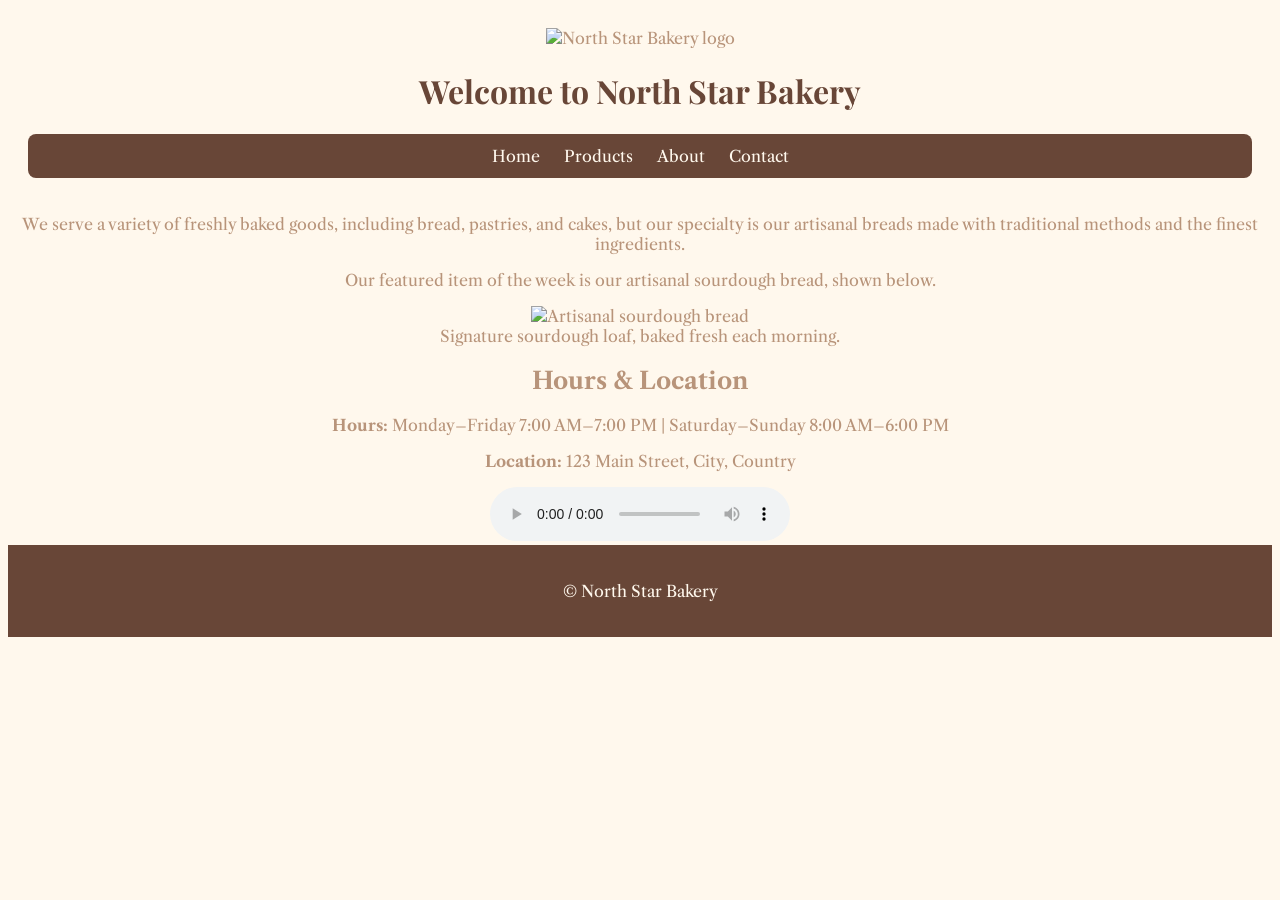
==== index.html @ 87f15286 "Add files via upload" ====
<!DOCTYPE HTML>
<html lang="en">
<head>
  <title>North Star Bakery</title>
  <link rel="stylesheet" href=styles.css>
</head>
<body>
  <header>
    <img src="/home/tristan/Downloads/Bakery_c/bakery-logo_c.png" alt="North Star Bakery logo" width="300">
    <h1>Welcome to North Star Bakery</h1>
    <nav aria-label="Main navigation">
      <a href="index.html">Home</a>
      <a href="product.html">Products</a>
      <a href="about.html">About</a>
      <a href="contact.html">Contact</a>
    </nav>
  </header>

  <main>
    <p>We serve a variety of freshly baked goods, including bread, pastries, and cakes, but our specialty is our artisanal breads made with traditional methods and the finest ingredients.</p>
    <p>Our featured item of the week is our artisanal sourdough bread, shown below.</p>
    <figure>
      <img src="/home/tristan/Downloads/Bakery_c/bakery-signature-loaf_c.png" alt="Artisanal sourdough bread" width="250">
      <figcaption>Signature sourdough loaf, baked fresh each morning.</figcaption>
    </figure>
    <section>
      <h2>Hours &amp; Location</h2>
      <p><strong>Hours:</strong> Monday–Friday 7:00 AM–7:00 PM | Saturday–Sunday 8:00 AM–6:00 PM</p>
      <p><strong>Location:</strong> 123 Main Street, City, Country</p>
    </section>
    <audio autoplay loop controls>
      <source src="/home/tristan/Downloads/Bakery_c/bakery-music_c.mp3" type="audio/mpeg">
      Your browser does not support the audio element.
    </audio>
  </main>

  <footer>
    <p>&copy; North Star Bakery</p>
  </footer>
</html>
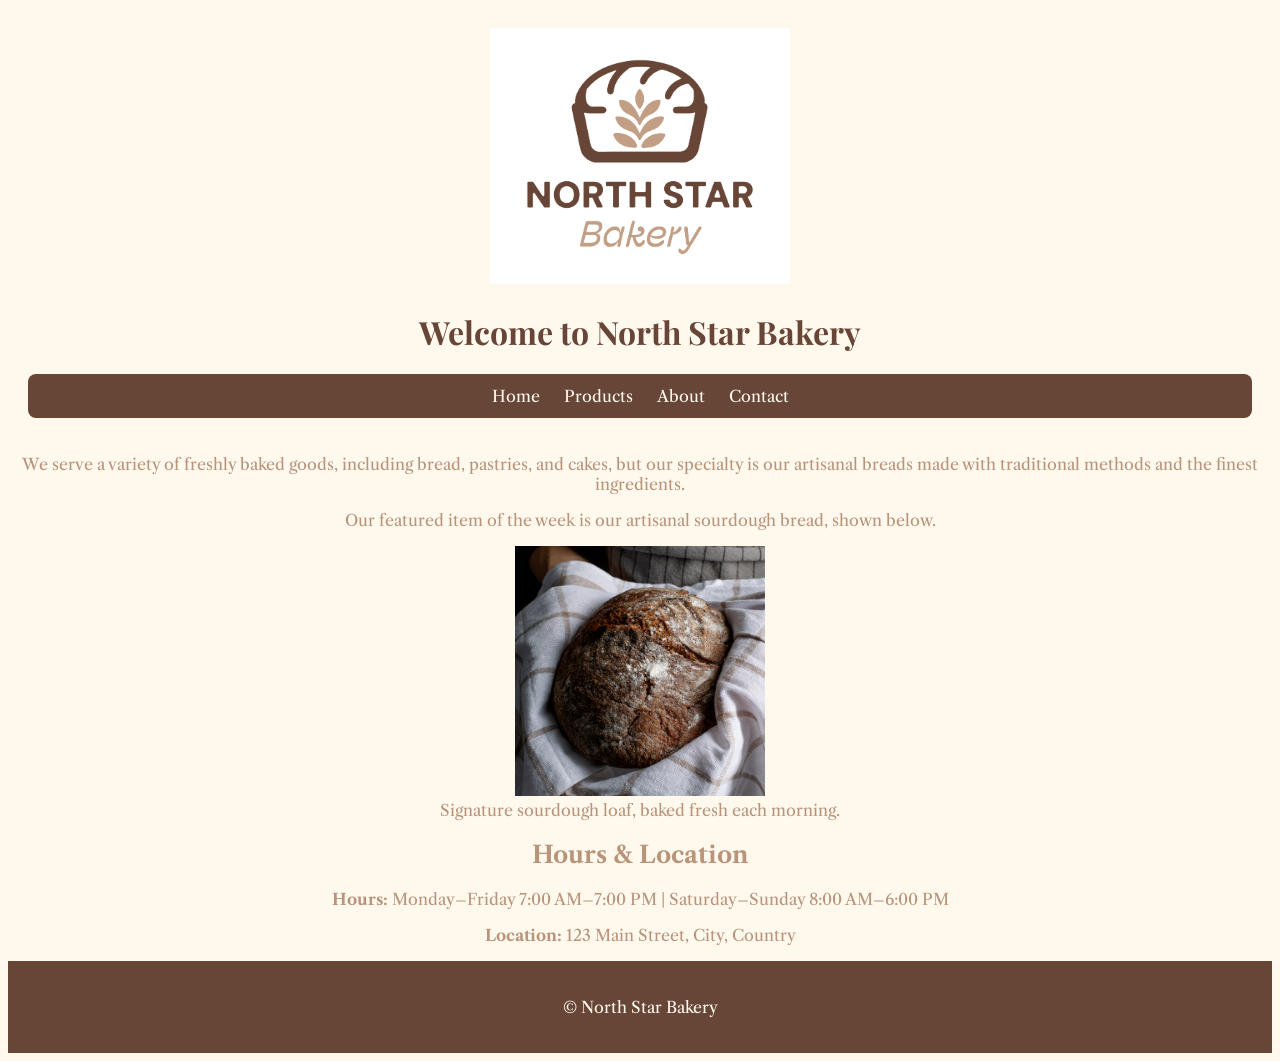
==== commit 0a120c24: "Fix broken asset references to use repository-local images and remove missing media sources so the s" ====
--- a/index.html
+++ b/index.html
@@ -2,11 +2,11 @@
 <html lang="en">
 <head>
   <title>North Star Bakery</title>
-  <link rel="stylesheet" href=styles.css>
+  <link rel="stylesheet" href="styles.css">
 </head>
 <body>
   <header>
-    <img src="/home/tristan/Downloads/Bakery_c/bakery-logo_c.png" alt="North Star Bakery logo" width="300">
+    <img src="assets/bakery-logo_c.png" alt="North Star Bakery logo" width="300">
     <h1>Welcome to North Star Bakery</h1>
     <nav aria-label="Main navigation">
       <a href="index.html">Home</a>
@@ -20,7 +20,7 @@
     <p>We serve a variety of freshly baked goods, including bread, pastries, and cakes, but our specialty is our artisanal breads made with traditional methods and the finest ingredients.</p>
     <p>Our featured item of the week is our artisanal sourdough bread, shown below.</p>
     <figure>
-      <img src="/home/tristan/Downloads/Bakery_c/bakery-signature-loaf_c.png" alt="Artisanal sourdough bread" width="250">
+      <img src="assets/bakery-signature-loaf_c.png" alt="Artisanal sourdough bread" width="250">
       <figcaption>Signature sourdough loaf, baked fresh each morning.</figcaption>
     </figure>
     <section>
@@ -28,16 +28,9 @@
       <p><strong>Hours:</strong> Monday–Friday 7:00 AM–7:00 PM | Saturday–Sunday 8:00 AM–6:00 PM</p>
       <p><strong>Location:</strong> 123 Main Street, City, Country</p>
     </section>
-    <audio autoplay loop controls>
-      <source src="/home/tristan/Downloads/Bakery_c/bakery-music_c.mp3" type="audio/mpeg">
-      Your browser does not support the audio element.
-    </audio>
   </main>
 
   <footer>
     <p>&copy; North Star Bakery</p>
   </footer>
 </html>
-
-
-
--- a/styles.css
+++ b/styles.css
@@ -0,0 +1,43 @@
+@import url("https://fonts.googleapis.com/css2?family=Playfair+Display&family=Libre+Caslon+Text&display=swap");
+
+body {
+  font-family: "Libre Caslon Text", serif;
+  text-align: center;
+  color: #b8947a;
+  background-color: #fff8ed;
+}
+
+header,
+footer {
+  padding: 20px;
+  text-align: center;
+}
+
+header h1 {
+  font-family: "Playfair Display", serif;
+  color: #684637;
+}
+
+nav {
+  display: flex;
+  justify-content: center;
+  flex-wrap: wrap;
+  gap: 1.5rem;
+  background-color: #684637;
+  padding: 12px;
+  border-radius: 8px;
+}
+
+nav a {
+  color: #fff8ed;
+  text-decoration: none;
+}
+
+nav a:hover {
+  text-decoration: underline;
+}
+
+footer {
+  background-color: #684637;
+  color: #fff8ed;
+}
